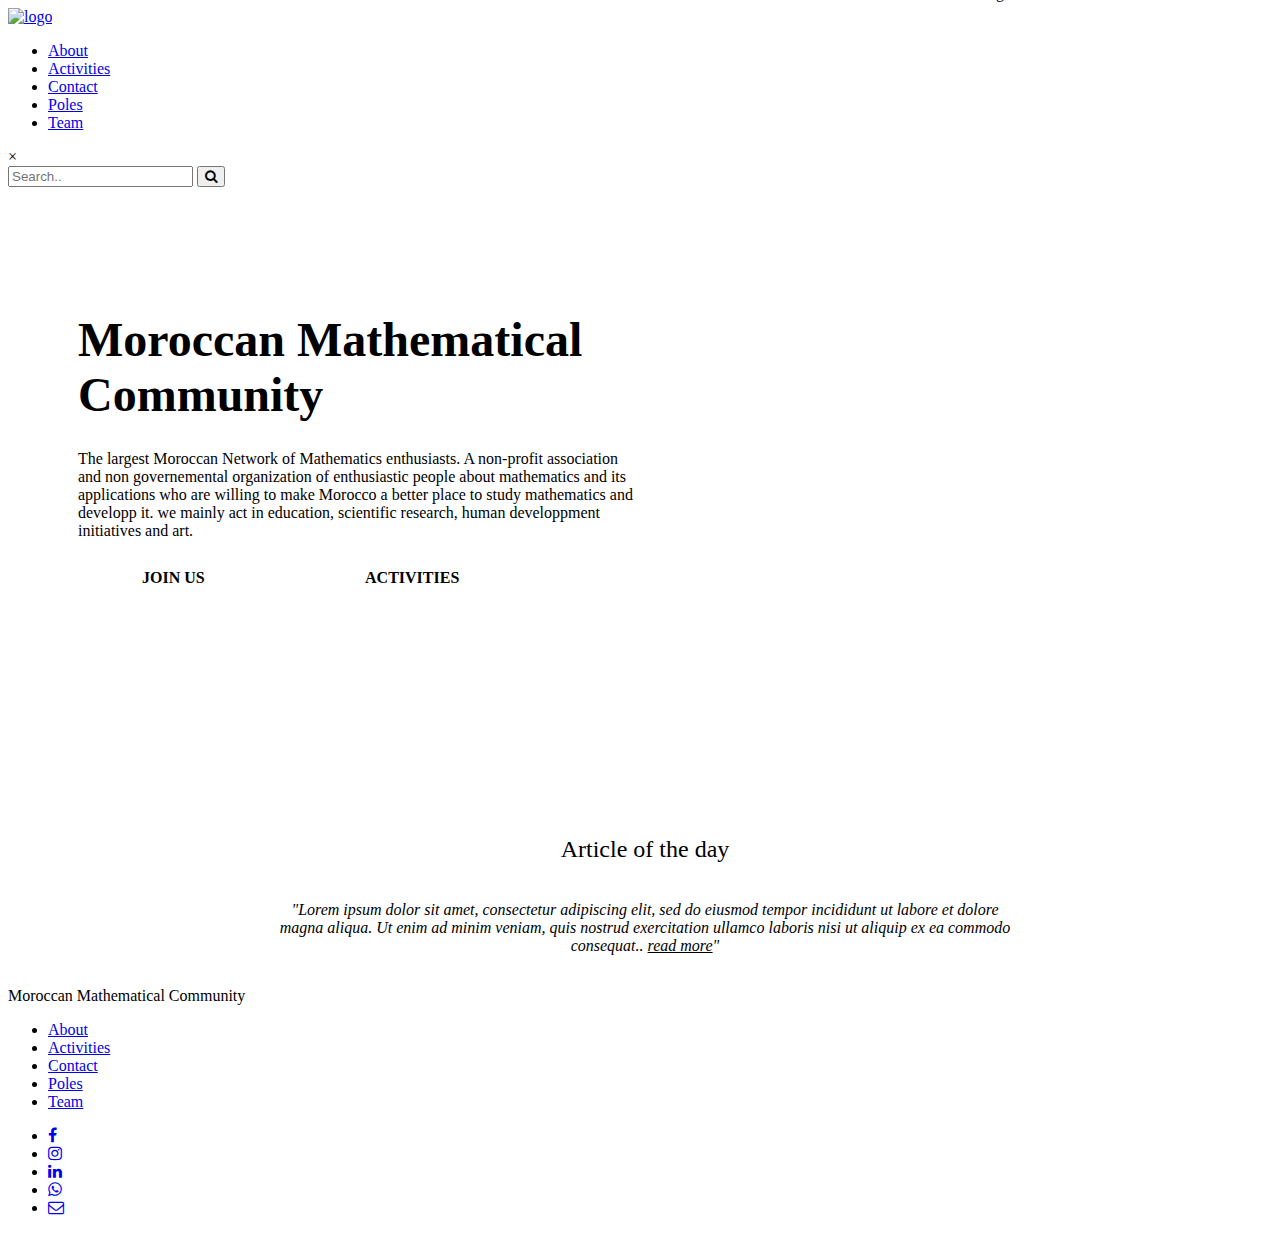
==== index.html @ 4d6022ec "home-mobile-interface" ====
<!DOCTYPE html>
<html lang="en">
    <head>
        <meta charset="UTF-8">
        <meta http-equiv="X-UA-Compatible" content="IE=edge">
        <meta name="viewport" content="width=device-width, initial-scale=1.0, maximum-scale=1.0, user-scalable=no">

        <link rel="stylesheet" href="css/style.css">
        <!--css file-->
        <link rel="icon" href="images/logo/logo 2.png">
        <!--website icon-->
        <link rel="stylesheet" href="https://cdnjs.cloudflare.com/ajax/libs/font-awesome/4.7.0/css/font-awesome.min.css">
        <title>Home | Moroccan mathematical community</title>
    </head>
    <body>
        <header>
            <div class="logo">
                <a href="index.html">
                    <img src="images/logo/logo 2.jpg" alt="logo" class="MMClogo">
                </a>
            </div>
            <nav>
                <ul>
                    <li>
                        <a href="html/about.html">About</a>
                    </li>
                    <li>
                        <a href="html/activities.html">Activities</a>
                    </li>
                    <li>
                        <a href="html/contact.html">Contact</a>
                    </li>
                    <li>
                        <a href="html/poles.html">Poles</a>
                    </li>
                    <!-- <li>
                        <a href="html/research.html">Research</a>
                    </li> -->
                    <li>
                        <a href="html/team.html">Team</a>
                    </li>
                    <!-- search button  -->
                    <!-- <li><a href="#" onclick="openSearch()"  ><i class="fa fa-search"></i></a></li> -->
                </ul>
            </nav>
            <div id="myOverlay" class="overlay">
                <span class="closebtn" onclick="closeSearch()" title="Close Overlay">×</span>
                <div class="overlay-content">
                    <form method="get" action="">
                        <input type="text" placeholder="Search.." name="search">
                        <button type="submit">
                            <i class="fa fa-search"></i>
                        </button>
                    </form>
                </div>
            </div>
        </header>
        <section>
            <div class="main">
                <p class="mmc_title">Moroccan Mathematical
                    <br>Community
                </p>
                <p class="mmc_desc">
                    The largest Moroccan Network of Mathematics enthusiasts. A non-profit association and non governemental organization of enthusiastic people about mathematics 
                and its applications who are willing to make Morocco a better place to study mathematics and developp it.
                we mainly act in education, scientific research, human developpment initiatives and art.
                </p>
                <div>
                    <a href="https://docs.google.com/forms/d/e/1FAIpQLSft9yFze52zj7btUqzs4AeyHAPiD8im0fVWFGeL9_h3zU7P8g/viewform" class="button join">Join Us</a>
                    <a href="html/activities.html" class="button activities">Activities</a>
                </div>
                <div>
                    <img
                        src="images/2.png"
                        alt="images 1"
                        class="stbg2"
                        width="50%"
                    >
                    <img
                        src="images/1.png"
                        alt="images 2"
                        class="stbg1"
                        width="70%"
                    >
                    <!-- <img src="images/2.png" alt="images 2" class="stbg3" width="35%">  -->
                </div>
            </div>
            <div class="Dayarticle">
                <p class="Dayarticletitle">Article of the day</p>
                <p class="article">"Lorem ipsum dolor sit amet, consectetur adipiscing elit, sed do eiusmod tempor incididunt ut labore et dolore magna aliqua. Ut enim ad minim veniam, quis nostrud exercitation ullamco laboris nisi ut aliquip ex ea commodo consequat..
                    <a href="" class="readmore">read more</a>"
                </p>
            </div>
        </section>
        <footer>
            <p class="title_footer">Moroccan Mathematical Community</p>
            <div class="NavLinks">
                <ul>
                    <li>
                        <a href="html/about.html">About</a>
                    </li>
                    <li>
                        <a href="html/activities.html">Activities</a>
                    </li>
                    <li>
                        <a href="html/contact.html">Contact</a>
                    </li>
                    <li>
                        <a href="html/poles.html">Poles</a>
                    </li>
                    <!-- <li>
                        <a href="html/research.html">Research</a>
                    </li> -->
                    <li>
                        <a href="html/team.html">Team</a>
                    </li>
                </ul>
            </div>
            <div class="ContatLink">
                <ul>
                    <li>
                        <a href="https://web.facebook.com/MoroccanMathCom/" target="_blank">
                            <i class="fa fa-facebook circle"></i>
                        </a>
                    </li>
                    <li>
                        <a href="https://www.instagram.com/mmc.ma/?igshid=YmMyMTA2M2Y%3D&__coig_restricted=1" target="_blank">
                            <i class="fa fa-instagram circle"></i>
                        </a>
                    </li>
                    <li>
                        <a href="https://www.linkedin.com/company/moroccan-mathematical-community/mycompany/" target="_blank">
                            <i class="fa fa-linkedin circle"></i>
                        </a>
                    </li>
                    <li>
                        <a href="#" target="_blank">
                            <i class="fa fa-whatsapp circle"></i>
                        </a>
                    </li>
                    <li>
                        <a href="#" target="_blank">
                            <i class="fa fa-envelope-o circle"></i>
                        </a>
                    </li>
                </ul>
            </div>
        </footer>
        <script type="text/javascript" src="js/script.js"></script>
        <!--js file-->
    </body>
</html>
---- css/style.css ----
@import url("../backup/backup.css");

body {
    position: relative;
    background-image: url("../images/2.png");
    background-repeat: no-repeat;
    background-size: 25%;
    background-position: -17% 125%;
    overflow-x: hidden;
}

section {
    margin: 125px 60px 0 70px;
}

.stbg2 {
    position: absolute;
    top: -2%;
    right: -25%;
    animation: rotation 200s infinite linear;
    z-index: -1;
}

.stbg3 {
    position: absolute;
    bottom: -15%;
    left: -18%;
    z-index: -1;
}

.stbg1 {
    position: absolute;
    top: -8%;
    right: -25%;
    animation: rotationinvers 200s infinite linear;
    z-index: -1;
}

@keyframes rotation {
    from {
        transform: rotate(0deg);
    }

    to {
        transform: rotate(359deg);
    }
}

@keyframes rotationinvers {
    from {
        transform: rotate(359deg);
    }

    to {
        transform: rotate(0deg);
    }
}

.main {
    width: 50%;
    color: var(--textColor);
}

.mmc_title {
    font-weight: 600;
    font-size: 3em;
    margin-bottom: 5%;
}

.mmc_desc {
    margin-bottom: 5%;
}

.button {
    text-decoration: none;
    padding: 0.5em 4em;
    border-radius: 50px;
    font-weight: 600;
    text-transform: uppercase;
}


.join {
    background-color: var(--buttonsColor);
    color: var(--principleColor);
    margin-right: 5%;
}

.join:hover {
    opacity: 0.75;
}

.activities {
    border: 0.1em solid var(--buttonsColor);
    color: var(--buttonsColor);
}

.activities:hover {
    opacity: 0.5;
}

.Dayarticle {
    display: flex;
    flex-direction: column;
    margin-top: 25vh;
    align-items: center;
}

.Dayarticletitle {
    color: var(--buttonsColor);
    font-weight: 500;
    font-size: 1.5rem;
    text-align: center;
    margin-bottom: 2%;
}

.article {

    color: var(--textColor);
    width: 65%;
    text-align: center;
    font-style: italic;

}

.readmore {
    list-style: none;
    color: var(--buttonsColor);
}

.readmore:hover {
    opacity: 0.7;
}

/*for smartphones users*/
@media (max-width: 650px) {
    .main {
        width: 100%;
    }

    .mmc_title {
        font-size: 2em;
    }

    .button {
        padding: 0.2em 1em;
    }

    .Dayarticle {
        margin-top: 5vh;
    }

    .article {
        width: 5%;
    }
    .stbg1, .stbg2, .stbg3 {
        display: none;
    }
}
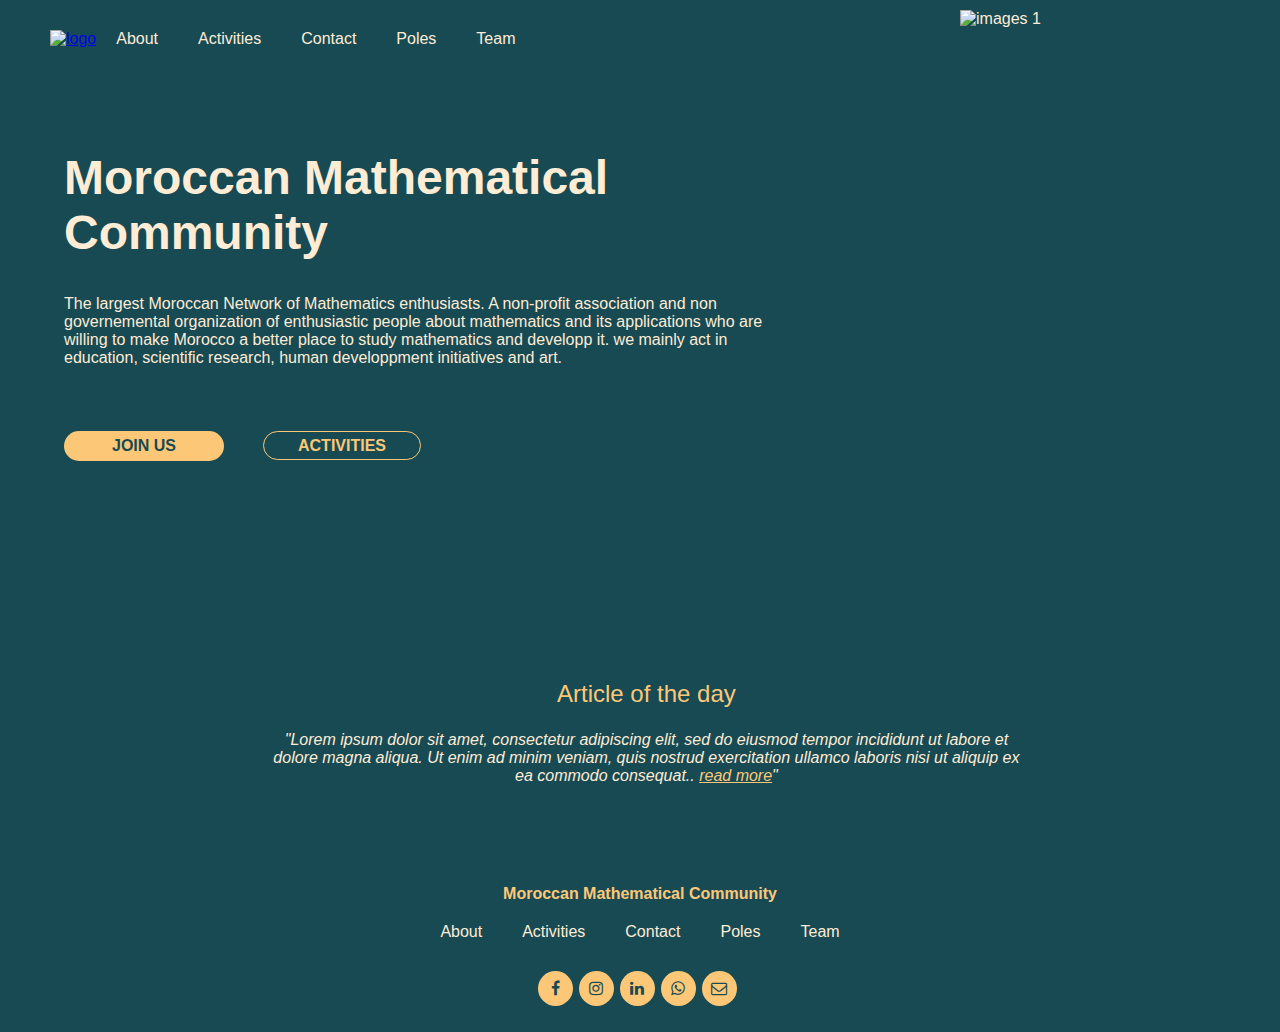
==== commit dfd16831: "mobile-version-interface" ====
--- a/index.html
+++ b/index.html
@@ -65,7 +65,7 @@
                 and its applications who are willing to make Morocco a better place to study mathematics and developp it.
                 we mainly act in education, scientific research, human developpment initiatives and art.
                 </p>
-                <div>
+                <div class="button_div">
                     <a href="https://docs.google.com/forms/d/e/1FAIpQLSft9yFze52zj7btUqzs4AeyHAPiD8im0fVWFGeL9_h3zU7P8g/viewform" class="button join">Join Us</a>
                     <a href="html/activities.html" class="button activities">Activities</a>
                 </div>
--- a/css/style.css
+++ b/css/style.css
@@ -5,12 +5,12 @@
     background-image: url("../images/2.png");
     background-repeat: no-repeat;
     background-size: 25%;
-    background-position: -17% 125%;
+    background-position: -16% 124%;
     overflow-x: hidden;
 }
 
 section {
-    margin: 125px 60px 0 70px;
+    margin: 8% 4% 0 5%;
 }
 
 .stbg2 {
@@ -23,7 +23,7 @@
 
 .stbg3 {
     position: absolute;
-    bottom: -15%;
+    top : -15%;
     left: -18%;
     z-index: -1;
 }
@@ -57,7 +57,7 @@
 }
 
 .main {
-    width: 50%;
+    width: 60%;
     color: var(--textColor);
 }
 
@@ -68,12 +68,12 @@
 }
 
 .mmc_desc {
-    margin-bottom: 5%;
+    margin-bottom: 10%;
 }
 
 .button {
     text-decoration: none;
-    padding: 0.5em 4em;
+    padding: 0.4em 3em;
     border-radius: 50px;
     font-weight: 600;
     text-transform: uppercase;
@@ -91,6 +91,7 @@
 }
 
 .activities {
+    padding: 0.3em 2.1em;
     border: 0.1em solid var(--buttonsColor);
     color: var(--buttonsColor);
 }
@@ -147,11 +148,14 @@
     }
 
     .Dayarticle {
-        margin-top: 5vh;
+        margin-top: 10vh;
+    }
+    .Dayarticletitle {
+        font-size: 25px;
     }
 
     .article {
-        width: 5%;
+        width: 95%;
     }
     .stbg1, .stbg2, .stbg3 {
         display: none;
